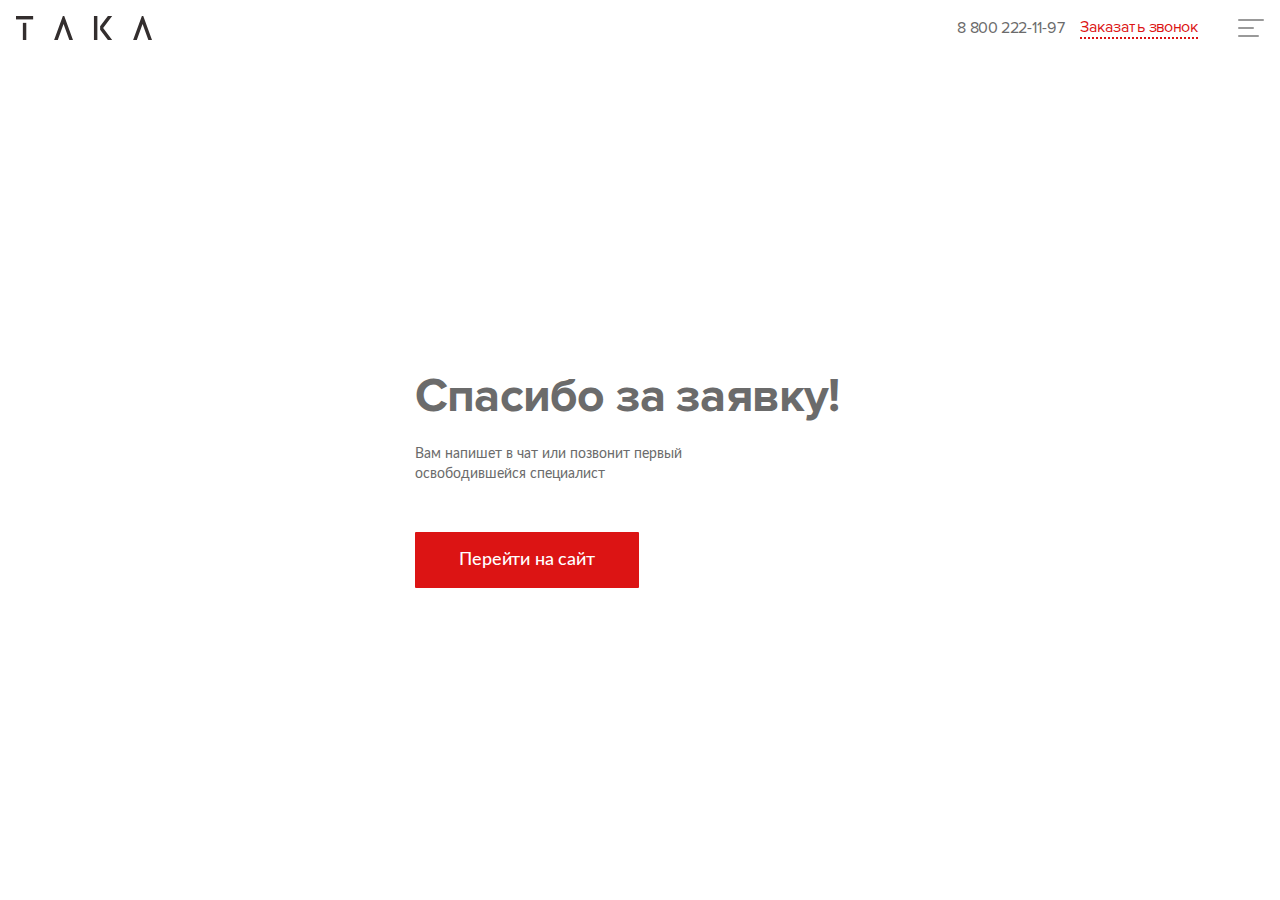
==== thanks.html @ 15d3bf7d "project init" ====
<!DOCTYPE html>
<html lang="ru">

<head>
    <meta charset="utf-8">
    <meta name="viewport" content="width=device-width, initial-scale=1">
    <meta name="csrf-token" content="Ora6ft2cL2SmZJywSyczsuvonUngBzGaqV7rtI1G">
    <title>Trend Pro</title>

    <link rel="icon" href="images/favic.ico"/>

    <link href="css/reset.css" rel="stylesheet">
    <link href="css/fonts.css" rel="stylesheet">
    <link href="css/styles.css" rel="stylesheet">

</head>

<body>
<div class="wrapper">
    <div class="header">
        <div class="header__items header__items--bordered">
            <div class="header__left">
                <a href="#" class="main-logo">
                    <img src="./images/main-logo.svg" alt="main-logo">
                </a>
            </div>
            <div class="app-call header__app-call">
                <a href="#" class="app-call__number">
                    <img class="app-call__number-icon" src="./images/icons/phone.svg" alt="Phone icon">
                    8 800 222-11-97
                </a>
                <div class="app-call__book js-feedback-toggle">
                    <span>Заказать звонок</span>
                </div>
            </div>
            <div class="hamburger">
                <i class="hamburger__icon ">
                    <span></span>
                    <span></span>
                    <span></span>
                </i>
            </div>
            <nav class="header__nav nav">
                <div class="nav__sliders"></div>
                <div class="nav__sliders"></div>
                <div class="nav__sliders"></div>
                <ul class="nav__items">
                    <li class="nav__items_item">
                        <a href="javascript:void(0);" aria-current="page" class="router-link-exact-active router-link-active">Главная</a>
                    </li>
                    <li class="nav__items_item">
                        <a href="javascript:void(0);" class="">Продвижение</a>
                    </li>
                </ul>
            </nav>
        </div>
    </div>
    <div class="success-block container">
        <h1>Спасибо за заявку!</h1>
        <p>Вам напишет в чат или позвонит первый<br> освободившейся специалист</p>
        <a href="https://trend-p.ru/" class="btn">
            Перейти на сайт
        </a>

    </div>
</div>

<script src="js/jquery-3.3.1.min.js"></script>
<script src="js/jquery.mask.min.js"></script>
<script src="js/app.js?v=1.0"></script>
</body>
</html>
---- css/fonts.css ----
@font-face {
    font-family: 'Lato';
    font-weight: 300;
    src: url(../fonts/lato/lato-light.woff) format("woff");
}

@font-face {
    font-family: 'Lato';
    font-weight: 400;
    src: url(../fonts/lato/lato-regular.woff) format("woff");
}

@font-face {
    font-family: 'Lato';
    font-weight: 600;
    src: url(../fonts/lato/lato-medium.woff) format("woff");
}

@font-face {
    font-family: 'Lato';
    font-weight: 700;
    src: url(../fonts/lato/lato-black.woff) format("woff");
}

/* montserrat */
@font-face {
    font-family: 'Proxima Nova';
    font-weight: 300;
    src: url(../fonts/proxima_nova/ProximaNova-Light.woff) format("woff");
}

@font-face {
    font-family: 'Proxima Nova';
    font-weight: 400;
    src: url(../fonts/proxima_nova/ProximaNova-Regular.woff) format("woff");
}

@font-face {
    font-family: 'Proxima Nova';
    font-weight: 700;
    src: url(../fonts/proxima_nova/ProximaNova-Bold.woff) format("woff");
}

@font-face {
    font-family: 'Proxima Nova';
    font-weight: 900;
    src: url(../fonts/proxima_nova/ProximaNova-Extrabld.woff) format("woff");
}
---- css/styles.css ----
:root {
    --main-color: #dc1414;
    --orange: #feba00;
    --container-max-width: 414px;
}

@media (min-width: 768px) {
    :root {
        --container-max-width: 605px;
    }
}

@media (min-width: 1440px) {
    :root {
        --container-max-width: 690px;
    }
}

html, body {
    height: 100%;
}

body {
    font-family: 'Proxima Nova', sans-serif;
    -webkit-font-smoothing: antialiased;
    -moz-osx-font-smoothing: grayscale;
    font-smoothing: antialiased;
    line-height: 1.5;
}

ul {
    padding: 0;
    list-style: none;
}

p {
    font-family: 'Lato', sans-serif;
    font-size: 14px;
    line-height: 20px;
}

@media (min-width: 768px) {
    p {
        font-size: 20px;
        line-height: 32px;
    }
}

@media (min-width: 1440px) {
    p {
        font-size: 24px;
        line-height: 40px;
    }
}

.btn {
    font-family: 'Lato', sans-serif;
    min-width: 224px;
    display: inline-flex;
    align-items: center;
    justify-content: center;
    height: 56px;
    margin-top: 8px;
    border: none;
    color: #fff;
    font-size: 18px;
    letter-spacing: -0.2px;
    background-color: var(--main-color);
    border-radius: 1px;
    position: relative;
    overflow: hidden;
    will-change: background-color;
    transition: background-color 300ms ease-in-out;
    cursor: pointer;
}

@media (min-width: 768px) {
    .btn {
        font-weight: 600;
    }
}

.btn:hover {
    background-color: #a50e0e;
}

.btn:hover:after {
    left: 120%;
}

.btn:after {
    background: #fff;
    content: "";
    height: 9.6875rem;
    left: -4.6875rem;
    opacity: 0.2;
    position: absolute;
    top: -50px;
    transform: rotate(
            35deg
    );
    transition: all 0.6s cubic-bezier(0.19, 1, 0.22, 1);
    width: 3.125rem;
    z-index: 1;
    animation-delay: 0.01s;
    animation-timing-function: ease-in-out;
    animation-name: radiance;
    animation-duration: 2s;
    animation-iteration-count: infinite;
}

.container {
    min-width: 290px;
    width: 100%;
    max-width: var(--container-max-width);
    margin: 0 auto;
    padding-left: 15px;
    padding-right: 15px;
}

.wrapper {
    min-height: 100%;
    display: flex;
    flex-direction: column;
    position: relative;
    width: 100%;
    max-width: 1440px;
    margin: auto;
}

.wrapper.modal-view--open {
    display: none;
}

.content {
    display: flex;
    flex-direction: column;
    flex-grow: 1;
    background-image: url("../images/main-bg.png");
    background-repeat: no-repeat;
    background-position: center;
    background-size: cover;
    margin: auto;
    position: relative;
    width: 100%;
    max-width: 1440px;
    background-color: #000000;
}

.content__inner {
    display: flex;
    flex-direction: column;
    justify-content: center;
    flex-grow: 1;
}

.content h1, .content p {
    color: #fff;
}

.content h1 {
    font-size: 24px;
    letter-spacing: -0.2px;
    line-height: 28px;
    margin-top: 48px;
    margin-bottom: 32px;
}

@media (min-width: 359px) {
    .content h1 {
        font-size: 28px;
        line-height: 30px;
        margin-top: 48px;
    }
}

@media (min-width: 414px) {
    .content h1 {
        font-size: 36px;
        line-height: 40px;
    }

    .content p {
        font-size: 16px;
        line-height: 22px;
    }
}

@media (min-width: 768px) {
    .content h1 {
        font-size: 56px;
        letter-spacing: -0.8px;
        line-height: 64px;
        margin-bottom: 54px;
    }
}

@media (min-width: 1440px) {
    .content h1 {
        font-size: 64px;
        line-height: 72px;
    }
}

/* app-call */
.app-call {
    display: flex;
    flex-direction: column;
    justify-content: center;
    font-size: 12px;
    z-index: 501;
}

.app-call__book {
    display: none;
}

@media (min-width: 359px) {
    .app-call__book {
        display: block;
    }
}

.app-call__book span {
    color: var(--main-color);
    font-size: 14px;
    line-height: 16px;
    letter-spacing: -0.1px;
    cursor: pointer;
    position: relative;
    border-bottom: dotted 0.125rem var(--main-color);
}

.app-call__book:hover {
    opacity: .8;
}

.app-call__number {
    display: inline-flex;
    align-items: center;
    justify-content: center;
    font-size: 16px;
    letter-spacing: -0.4px;
    color: #6b6b6b;
    line-height: 1;
}

.app-call__number-icon {
    margin-right: .5rem;
}

@media (min-width: 359px) {
    .app-call__number {
        display: inline-block;
        line-height: 1.5;
    }

    .app-call__number-icon {
        display: none;
    }
}

@media (min-width: 768px) {
    .app-call {
        flex-direction: row;
        align-items: center;
    }

    .app-call__book span {
        font-size: 16px;
        line-height: 19px;
    }

    .app-call__number {
        margin-right: 15px;
    }
}
/* app-call */


.hamburger {
    display: flex;
    margin-left: auto;
}

@media (min-width: 359px) {
    .hamburger {
        margin-left: 0;
    }
}

.hamburger__icon {
    position: relative;
    width: 1.625rem;
    height: 1.125rem;
    cursor: pointer;
    overflow: hidden;
}

.hamburger__icon span {
    position: absolute;
    left: 0;
    background-color: #999;
    height: .125rem;
    border-radius: .125rem;
    pointer-events: none;
}

.hamburger__icon span:first-of-type {
    top: 0;
    width: 100%;
    transition: transform .2s ease-in-out;
}

.hamburger__icon span:nth-of-type(2) {
    top: 0;
    bottom: 0;
    margin: auto;
    left: 0;
    width: 60%;
    transition: all .3s;
}

.hamburger__icon span:nth-of-type(3) {
    bottom: 0;
    width: 80%;
    transition: all .3s;
}

.hamburger__icon.open span {
    width: 100%;
}

.hamburger__icon.open span:first-of-type {
    transform: translate3d(0,.5rem,0) rotate(
            135deg
    );
}

.hamburger__icon.open span:nth-of-type(2) {
    opacity: 0;
    right: -6.5rem;
    transform: translate3d(-1.625rem,0,0);
    transition: opacity .2s ease-in-out,transform .2s ease-in-out,right 0s ease-in-out .2s;
}

.hamburger__icon.open span:nth-of-type(3) {
    transition: transform .2s ease-in-out;
    transform: translate3d(0,-.5rem,0) rotate(
            -135deg
    );
}

/* header */
.header {
    flex-shrink: 0;
    z-index: 500;
    overflow: hidden;
}

.header__items {
    display: flex;
    align-items: center;
    flex-wrap: wrap;
    position: relative;
    width: 100%;
    padding: 1rem 16px .9375rem;
}

.header__items--bordered {
    border-bottom: 1px solid #999;
}

.header__left {
    display: inline-flex;
    align-items: center;
}

.header__app-call {
    order: 2;
    width: 100%;
    display: flex;
    margin-left: auto;
    padding-top: .9375rem;
    margin-top: 1rem;
    position: relative;
}

.header__app-call:before {
    content: '';
    display: block;
    width: 115%;
    height: 1px;
    background: #999;
    position: absolute;
    top: 0;
    left: -16px;
    right: 0;
}

@media (min-width: 359px) {
    .header__items {
        padding-bottom: 1rem;
    }

    .header__items--bordered {
        border-bottom: none;
    }


    .header__app-call {
        order: 0;
        width: auto;
        margin-left: auto;
        margin-right: 20px;
        padding-top: 0;
        margin-top: 0;
    }

    .header__app-call:before {
        display: none;
    }
}

@media (min-width: 414px) {
    .header__app-call {
        margin-right: 40px;
    }
}


@media (min-width: 1440px) {
    .header__items {
        padding-left: 0;
        padding-right: 0;
    }
}

.header__nav {
    display: flex;
}

.nav {
    z-index: 500;
    top: 4.375rem;
    left: 0;
    right: 0;
    bottom: 0;
    margin: 0;
    align-items: normal;
}

.nav__sliders {
    flex: 1;
    display: flex;
    justify-content: center;
    align-items: center;
    transition: flex .45s;
}

.nav__sliders:nth-child(2) {
    flex:1 0 100%;
    background: transparent;
}

.nav__sliders:nth-child(odd){
    background: #21a4d8;
}

.nav__items {
    display: block;
    font-size: 24px;
    position: absolute;
    z-index: 3;
    top: 0;
    left: 0;
    right: 0;
    bottom: 0;
    transform: translateY(100%);
    transition: transform 0.5s;
    transition-delay:0.5s;
    visibility: hidden;
    overflow-y: auto;
}

.nav__items_item {
    display: flex;
    color: #fff;
    text-align: center;
}

.nav__items_item a {
    color: inherit;
    padding: 5% 0;
    width: 100%;
}

.nav__items_item a.router-link-exact-active {
    color: #21a4d8;
    background-color: #f9f8f7;
}

.nav__items_item a:not(:last-of-type) {
    border-bottom: solid 1px #cccccc;
}

.header.open .nav{
    position: fixed;
}

.header.open .app-call {
    z-index: 1;
}

.header.open .nav__sliders:nth-child(2) {
    flex: 0 0 0%;
}

.header.open .nav__items {
    transform: translateY(0);
    visibility: visible;
    pointer-events: all;
}

@media (min-width: 1024px) {
    .header.open {
        position: relative;
    }

    .header.open .nav {
        position: absolute;
    }

    .nav {
        width: calc(66.66667% - .625rem);
        margin-left: auto;
        margin-right: 4rem;
        position: absolute;
        top: 0;
        align-items: center;
        background-color: #fff;
    }

    .nav__items {
        display: flex;
        flex-direction: row;
        justify-content: flex-end;
        font-size: 1.25rem;
        overflow: visible;
        position: static;
        transform: translateY(0);
    }

    .nav__items_item {
        padding: 0;
        color: #6b6b6b;
    }

    .nav__items_item:not(:last-of-type) {
        border-bottom: none;
        padding-right: .9375rem;
    }

    .nav__items_item a {
        position: relative;
        padding: .3125rem 0;
    }

    .nav__items_item a.router-link-exact-active {
        background-color: initial;
    }
}




/* footer */

.footer {
    flex-shrink: 0;
    color: #d7dbda;
    letter-spacing: -0.1px;
    font-size: 7px;
    line-height: normal;
    margin-top: 8px;
    margin-bottom: 8px;
}

@media (min-width: 414px) {
    .footer {
        font-size: 9px;
    }
}

@media (min-width: 768px) {
    .footer {
        font-size: 14px;
        letter-spacing: -0.17px;
    }
}

.footer a {
    color: inherit;
}
/* form block */

.form {
    --input-line-height: 26px;
    --placeholder-color: #b3adad;
    font-family: 'Lato', sans-serif;
    width: 100%;
    margin-top: 25px;
    margin-bottom: 42px;
}

@media (min-width: 414px) {
    .form {
        margin-top: 35px;
    }
}

@media (min-width: 768px) {
    .form {
        margin-top: 60px;
    }
}

@media (min-width: 1024px) {
    .form {
        margin-bottom: 144px;
    }
}

.form .btn {
    min-width: 100%;
}

.form .input {
    color: #282a29;
    width: 100%;
    height: 56px;
    padding-left: 12px;
    padding-right: 12px;
    border-radius: 1px;
    border: none;
    font-size: 16px;
    font-weight: 400;
    background-color: #fff;
    padding-top: 4px;
}

.form .input::placeholder {
    color: var(--placeholder-color);
    font-size: 16px;
}

.form .input:-ms-input-placeholder {
    color: var(--placeholder-color);
    font-size: 16px;
}

.form .input:-moz-placeholder {
    color: var(--placeholder-color);
    font-size: 16px;
    line-height: 52px;
}

.form .input::-moz-placeholder {
    color: var(--placeholder-color);
    font-size: 16px;
}

.form .input::-ms-input-placeholder {
    color: var(--placeholder-color);
    font-size: 16px;
}

@media (min-width: 359px) {
    .form .input {
        font-size: 18px;
    }

    .form .input::placeholder {
        font-size: 18px;
    }

    .form .input:-ms-input-placeholder {
        font-size: 18px;
    }

    .form .input::-ms-input-placeholder {
        font-size: 18px;
    }
}

@media (min-width: 1440px) {
    .form__input-field {
        width: 60%;
        float: left;
        margin-right: 8px;
    }

    .form .btn {
        min-width: 256px;
        margin-top: 0;
    }
}

.form__btn-close {
    display: inline-block;
    color: #6b6b6b;
    font-size: 18px;
    letter-spacing: -0.2px;
    text-decoration: underline;
    margin-top: 24px;
    cursor: pointer;
}

.form__top {
    display: flex;
    padding-left: 8px;
}

.form__input-field {
    position: relative;
}

.form__input-field.error .input {
    border: 1px solid red;
}

.form-tab-btn {
    width: 41px;
    height: 41px;
    cursor: pointer;
    border: none;
    border-radius: 4px;
    margin: 7px;
    transition: background-color 250ms ease;
    background-repeat: no-repeat;
    background-position: center;
    background-size: 28px;
}

.form-tab-btn.whatsapp {
    background-image: url("../images/icons/wa.svg");
    background-color: #00e676;
}

.form-tab-btn.telegram {
    background-image: url("../images/icons/tlg.svg");
    background-color: #2AABEE;
}

.form-tab-btn.active {
    background-color: #fff;
    width: 56px;
    height: 55px;
    border-radius: 1px 1px 0 0;
    margin: 0;
    background-size: 36px;
}

.form-tab-btn.active.whatsapp {
    background-image: url("../images/icons/wa-active.svg");
}

.form-tab-btn.active.telegram {
    background-image: url("../images/icons/tlg-active.svg");
}


.modal-view {
    display: none;
    padding: .9rem;
    width: 100%;
    position: fixed;
    top: 0;
    bottom: 0;
    left: 0;
    right: 0;
    background: #fff;
    z-index: 10;
    text-align: center;
}

.modal-view .container {
    max-width: 414px;
    padding: 0;
}

.modal-view.modal-view--open {
    display: flex;
    flex-direction: column;
    justify-content: center;
}

.modal-view .modal-view-form {
    display: flex;
    flex-direction: column;
    align-items: center;
    justify-content: center;
}

.modal-view .modal-view-close {
    position: absolute;
    cursor: pointer;
}

.modal-view h1 {
    color: #6b6b6b;
    font-size: 28px;
    font-weight: 700;
    line-height: 38px;
    letter-spacing: -0.3px;
}

@media (min-width: 359px) {
    .modal-view h1 {
        font-size: 32px;
        line-height: 40px;
    }
}

.modal-view .modal-view-close {
    top: 20px;
    right: 20px;
}

.modal-view__form {
    --placeholder-color: #6b6b6b;
    margin-top: 40px;
    margin-bottom: 0;
}

.modal-view__form .input {
    border: 1px solid #d7dbda;
    background-color: #eeeeee;
    text-align: center;
}

.modal-view__form .input::placeholder {
    color: var(--placeholder-color);
}

.modal-view__form .input:-ms-input-placeholder {
    color: var(--placeholder-color);
}

.modal-view__form .input:-moz-placeholder {
    color: var(--placeholder-color);
}

.modal-view__form .input::-moz-placeholder {
    color: var(--placeholder-color);
}

.modal-view__form .input::-ms-input-placeholder {
    color: var(--placeholder-color);
}

@media (min-width: 1440px) {
    .modal-view__form .form__input-field {
        width: 100%;
        float: none;
        margin-right: 0;
    }

    .modal-view__form .btn {
        min-width: 100%;
        margin-top: 8px;
    }
}

/* success block */

.success-block {
    flex-grow: 1;
    color: #6b6b6b;
    display: flex;
    flex-direction: column;
    align-items: flex-start;
    justify-content: center;
    height: 100%;
}

.success-block.container {
    max-width: 414px;
}


@media (min-width: 768px) {
    .success-block.container {
        max-width: 480px;
    }
}

.success-block p {
    font-size: 14px;
    font-weight: 400;
    line-height: 20px;
}

.success-block h1 {
    font-size: 29px;
    font-weight: 700;
    letter-spacing: -0.8px;
    line-height: 35px;
    margin-bottom: 20px;
}

.success-block .btn {
    margin-top: 34px;
}

@media (min-width: 359px) {
    .success-block h1 {
        font-size: 32px;
        line-height: 40px;
    }
}

@media (min-width: 768px) {
    .success-block {
        padding-left: 15px;
    }

    .success-block h1 {
        font-size: 48px;
        font-weight: 700;
        letter-spacing: -0.8px;
        line-height: 56px;
    }



    .success-block .btn {
        margin-top: 48px;
    }
}

/* error block */
.error_wrapper {
    position: relative;
    width: 100%;
    max-width: 25.875rem;
}

.error_alert {
    font-size: 10px;
    text-transform: uppercase;
    color: red;
    position: absolute;
    z-index: 10;
    background-color: #fff;
    right: .5rem;
    bottom: -4px;
    padding: 3px;
    line-height: 8px;
    border-radius: 1px;
    border: 1px solid red;
}

@keyframes radiance {
    0% {
        left: -30px;
        margin-left: 0;
    }

    30% {
        left: 110%;
        margin-left: 80px;
    }

    100% {
        left: 110%;
        margin-left: 80px;
    }
}
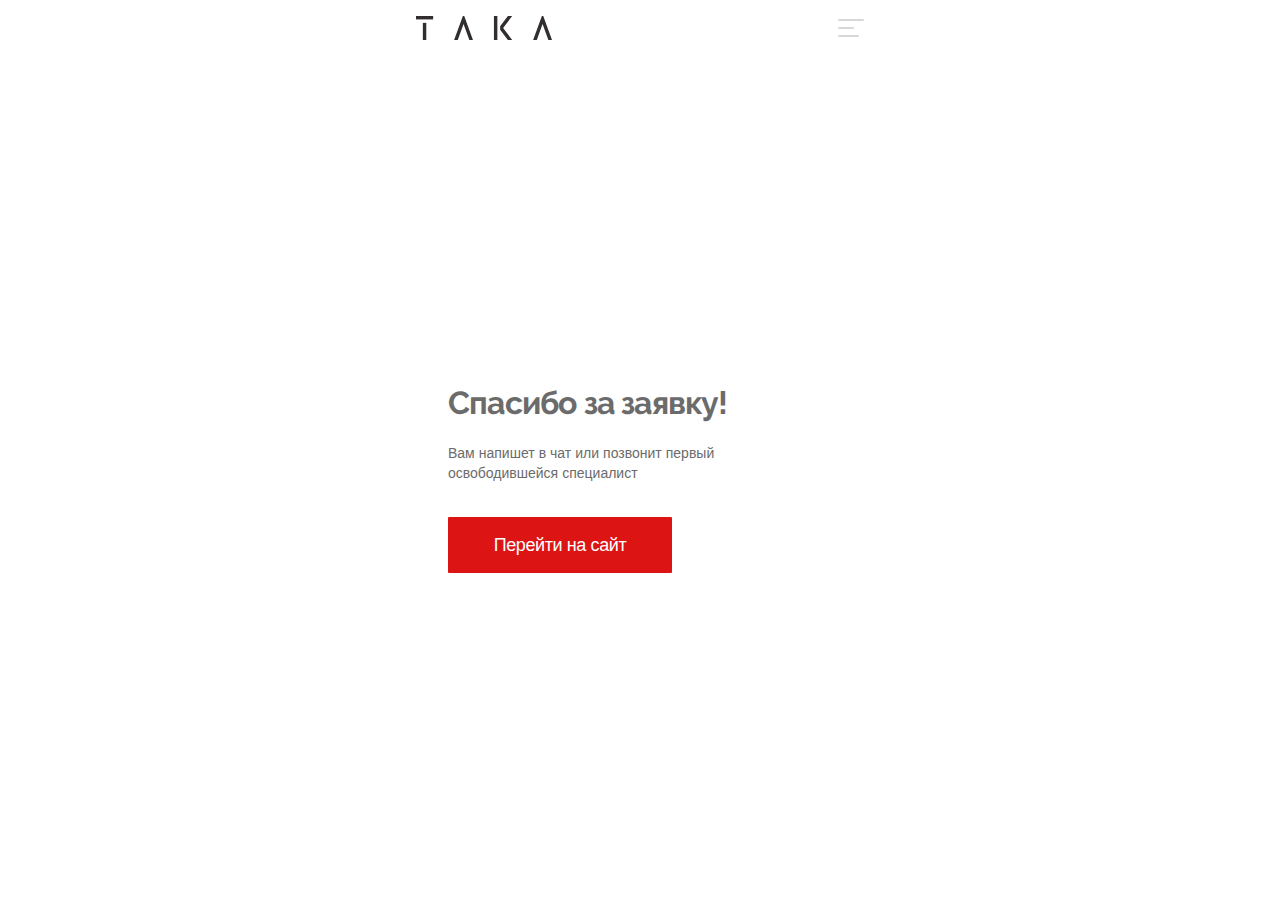
==== commit c316bb5b: "modal structure and style changes" ====
--- a/thanks.html
+++ b/thanks.html
@@ -18,20 +18,11 @@
 <body>
 <div class="wrapper">
     <div class="header">
-        <div class="header__items header__items--bordered">
+        <div class="header__items">
             <div class="header__left">
                 <a href="#" class="main-logo">
                     <img src="./images/main-logo.svg" alt="main-logo">
                 </a>
-            </div>
-            <div class="app-call header__app-call">
-                <a href="#" class="app-call__number">
-                    <img class="app-call__number-icon" src="./images/icons/phone.svg" alt="Phone icon">
-                    8 800 222-11-97
-                </a>
-                <div class="app-call__book js-feedback-toggle">
-                    <span>Заказать звонок</span>
-                </div>
             </div>
             <div class="hamburger">
                 <i class="hamburger__icon ">
@@ -40,19 +31,6 @@
                     <span></span>
                 </i>
             </div>
-            <nav class="header__nav nav">
-                <div class="nav__sliders"></div>
-                <div class="nav__sliders"></div>
-                <div class="nav__sliders"></div>
-                <ul class="nav__items">
-                    <li class="nav__items_item">
-                        <a href="javascript:void(0);" aria-current="page" class="router-link-exact-active router-link-active">Главная</a>
-                    </li>
-                    <li class="nav__items_item">
-                        <a href="javascript:void(0);" class="">Продвижение</a>
-                    </li>
-                </ul>
-            </nav>
         </div>
     </div>
     <div class="success-block container">
--- a/css/fonts.css
+++ b/css/fonts.css
@@ -1,48 +1,51 @@
 @font-face {
-    font-family: 'Lato';
-    font-weight: 300;
-    src: url(../fonts/lato/lato-light.woff) format("woff");
+    font-family: 'Raleway';
+    font-weight: 400;
+    src: url(../fonts/raleway/Raleway-Regular.woff) format('woff');
 }
 
 @font-face {
-    font-family: 'Lato';
+    font-family: 'Raleway';
     font-weight: 400;
-    src: url(../fonts/lato/lato-regular.woff) format("woff");
+    font-style: italic;
+    src: url(../fonts/raleway/Raleway-Italic.woff) format('woff');
 }
 
 @font-face {
-    font-family: 'Lato';
-    font-weight: 600;
-    src: url(../fonts/lato/lato-medium.woff) format("woff");
+    font-family: 'Raleway';
+    font-weight: 500;
+    src: url(../fonts/raleway/Raleway-SemiBold.woff) format('woff');
 }
 
 @font-face {
-    font-family: 'Lato';
-    font-weight: 700;
-    src: url(../fonts/lato/lato-black.woff) format("woff");
-}
-
-/* montserrat */
-@font-face {
-    font-family: 'Proxima Nova';
-    font-weight: 300;
-    src: url(../fonts/proxima_nova/ProximaNova-Light.woff) format("woff");
+    font-family: 'Raleway';
+    font-weight: 500;
+    font-style: italic;
+    src: url(../fonts/raleway/Raleway-SemiBoldItalic.woff) format('woff');
 }
 
 @font-face {
-    font-family: 'Proxima Nova';
-    font-weight: 400;
-    src: url(../fonts/proxima_nova/ProximaNova-Regular.woff) format("woff");
+    font-family: 'Raleway';
+    font-weight: 700;
+    src: url(../fonts/raleway/Raleway-Bold.woff) format('woff');
 }
 
 @font-face {
-    font-family: 'Proxima Nova';
+    font-family: 'Raleway';
     font-weight: 700;
-    src: url(../fonts/proxima_nova/ProximaNova-Bold.woff) format("woff");
+    font-style: italic;
+    src: url(../fonts/raleway/Raleway-BoldItalic.woff) format('woff');
 }
 
 @font-face {
-    font-family: 'Proxima Nova';
-    font-weight: 900;
-    src: url(../fonts/proxima_nova/ProximaNova-Extrabld.woff) format("woff");
+    font-family: 'Raleway';
+    font-weight: 800;
+    src: url(../fonts/raleway/Raleway-ExtraBold.woff) format('woff');
+}
+
+@font-face {
+    font-family: 'Raleway';
+    font-weight: 800;
+    font-style: italic;
+    src: url(../fonts/raleway/Raleway-ExtraBoldItalic.woff) format('woff');
 }--- a/css/styles.css
+++ b/css/styles.css
@@ -1,10 +1,10 @@
 :root {
     --main-color: #dc1414;
     --orange: #feba00;
-    --container-max-width: 414px;
-}
-
-@media (min-width: 768px) {
+    --container-max-width: 480px;
+}
+
+/*@media (min-width: 768px) {
     :root {
         --container-max-width: 605px;
     }
@@ -14,14 +14,18 @@
     :root {
         --container-max-width: 690px;
     }
-}
+}*/
 
 html, body {
     height: 100%;
 }
 
+* {
+    font-variant-numeric: lining-nums;
+}
+
 body {
-    font-family: 'Proxima Nova', sans-serif;
+    font-family: 'Raleway', sans-serif;
     -webkit-font-smoothing: antialiased;
     -moz-osx-font-smoothing: grayscale;
     font-smoothing: antialiased;
@@ -34,12 +38,11 @@
 }
 
 p {
-    font-family: 'Lato', sans-serif;
     font-size: 14px;
     line-height: 20px;
 }
 
-@media (min-width: 768px) {
+/*@media (min-width: 768px) {
     p {
         font-size: 20px;
         line-height: 32px;
@@ -51,20 +54,19 @@
         font-size: 24px;
         line-height: 40px;
     }
-}
+}*/
 
 .btn {
-    font-family: 'Lato', sans-serif;
     min-width: 224px;
     display: inline-flex;
     align-items: center;
     justify-content: center;
     height: 56px;
-    margin-top: 8px;
+    margin-top: 16px;
     border: none;
     color: #fff;
     font-size: 18px;
-    letter-spacing: -0.2px;
+    letter-spacing: -0.4px;
     background-color: var(--main-color);
     border-radius: 1px;
     position: relative;
@@ -74,11 +76,11 @@
     cursor: pointer;
 }
 
-@media (min-width: 768px) {
+/*@media (min-width: 768px) {
     .btn {
         font-weight: 600;
     }
-}
+}*/
 
 .btn:hover {
     background-color: #a50e0e;
@@ -109,10 +111,15 @@
     animation-iteration-count: infinite;
 }
 
+.link-to-company img {
+    display: inline-block;
+    vertical-align: bottom;
+    margin-left: 5px;
+}
+
 .container {
     min-width: 290px;
     width: 100%;
-    max-width: var(--container-max-width);
     margin: 0 auto;
     padding-left: 15px;
     padding-right: 15px;
@@ -124,7 +131,7 @@
     flex-direction: column;
     position: relative;
     width: 100%;
-    max-width: 1440px;
+    max-width: var(--container-max-width);
     margin: auto;
 }
 
@@ -161,22 +168,31 @@
 .content h1 {
     font-size: 24px;
     letter-spacing: -0.2px;
-    line-height: 28px;
+    line-height: 30px;
     margin-top: 48px;
-    margin-bottom: 32px;
-}
-
-@media (min-width: 359px) {
+    margin-bottom: 18px;
+    color: #f3f2f2;
+}
+
+.content h4 {
+    color: #f7f5f5;
+    font-size: 12px;
+    font-weight: 500;
+    letter-spacing: 8px;
+    text-transform: uppercase;
+    margin-top: 24px;
+}
+
+@media (min-width: 375px) {
     .content h1 {
         font-size: 28px;
-        line-height: 30px;
-        margin-top: 48px;
+        line-height: 34px;
     }
 }
 
 @media (min-width: 414px) {
     .content h1 {
-        font-size: 36px;
+        font-size: 32px;
         line-height: 40px;
     }
 
@@ -186,7 +202,7 @@
     }
 }
 
-@media (min-width: 768px) {
+/*@media (min-width: 768px) {
     .content h1 {
         font-size: 56px;
         letter-spacing: -0.8px;
@@ -200,7 +216,7 @@
         font-size: 64px;
         line-height: 72px;
     }
-}
+}*/
 
 /* app-call */
 .app-call {
@@ -260,7 +276,7 @@
     }
 }
 
-@media (min-width: 768px) {
+/*@media (min-width: 768px) {
     .app-call {
         flex-direction: row;
         align-items: center;
@@ -274,7 +290,7 @@
     .app-call__number {
         margin-right: 15px;
     }
-}
+}*/
 /* app-call */
 
 
@@ -283,11 +299,11 @@
     margin-left: auto;
 }
 
-@media (min-width: 359px) {
+/*@media (min-width: 359px) {
     .hamburger {
         margin-left: 0;
     }
-}
+}*/
 
 .hamburger__icon {
     position: relative;
@@ -300,7 +316,7 @@
 .hamburger__icon span {
     position: absolute;
     left: 0;
-    background-color: #999;
+    background-color: #d9d7d7;
     height: .125rem;
     border-radius: .125rem;
     pointer-events: none;
@@ -365,10 +381,6 @@
     position: relative;
     width: 100%;
     padding: 1rem 16px .9375rem;
-}
-
-.header__items--bordered {
-    border-bottom: 1px solid #999;
 }
 
 .header__left {
@@ -399,15 +411,6 @@
 }
 
 @media (min-width: 359px) {
-    .header__items {
-        padding-bottom: 1rem;
-    }
-
-    .header__items--bordered {
-        border-bottom: none;
-    }
-
-
     .header__app-call {
         order: 0;
         width: auto;
@@ -429,150 +432,12 @@
 }
 
 
-@media (min-width: 1440px) {
+/*@media (min-width: 1440px) {
     .header__items {
         padding-left: 0;
         padding-right: 0;
     }
-}
-
-.header__nav {
-    display: flex;
-}
-
-.nav {
-    z-index: 500;
-    top: 4.375rem;
-    left: 0;
-    right: 0;
-    bottom: 0;
-    margin: 0;
-    align-items: normal;
-}
-
-.nav__sliders {
-    flex: 1;
-    display: flex;
-    justify-content: center;
-    align-items: center;
-    transition: flex .45s;
-}
-
-.nav__sliders:nth-child(2) {
-    flex:1 0 100%;
-    background: transparent;
-}
-
-.nav__sliders:nth-child(odd){
-    background: #21a4d8;
-}
-
-.nav__items {
-    display: block;
-    font-size: 24px;
-    position: absolute;
-    z-index: 3;
-    top: 0;
-    left: 0;
-    right: 0;
-    bottom: 0;
-    transform: translateY(100%);
-    transition: transform 0.5s;
-    transition-delay:0.5s;
-    visibility: hidden;
-    overflow-y: auto;
-}
-
-.nav__items_item {
-    display: flex;
-    color: #fff;
-    text-align: center;
-}
-
-.nav__items_item a {
-    color: inherit;
-    padding: 5% 0;
-    width: 100%;
-}
-
-.nav__items_item a.router-link-exact-active {
-    color: #21a4d8;
-    background-color: #f9f8f7;
-}
-
-.nav__items_item a:not(:last-of-type) {
-    border-bottom: solid 1px #cccccc;
-}
-
-.header.open .nav{
-    position: fixed;
-}
-
-.header.open .app-call {
-    z-index: 1;
-}
-
-.header.open .nav__sliders:nth-child(2) {
-    flex: 0 0 0%;
-}
-
-.header.open .nav__items {
-    transform: translateY(0);
-    visibility: visible;
-    pointer-events: all;
-}
-
-@media (min-width: 1024px) {
-    .header.open {
-        position: relative;
-    }
-
-    .header.open .nav {
-        position: absolute;
-    }
-
-    .nav {
-        width: calc(66.66667% - .625rem);
-        margin-left: auto;
-        margin-right: 4rem;
-        position: absolute;
-        top: 0;
-        align-items: center;
-        background-color: #fff;
-    }
-
-    .nav__items {
-        display: flex;
-        flex-direction: row;
-        justify-content: flex-end;
-        font-size: 1.25rem;
-        overflow: visible;
-        position: static;
-        transform: translateY(0);
-    }
-
-    .nav__items_item {
-        padding: 0;
-        color: #6b6b6b;
-    }
-
-    .nav__items_item:not(:last-of-type) {
-        border-bottom: none;
-        padding-right: .9375rem;
-    }
-
-    .nav__items_item a {
-        position: relative;
-        padding: .3125rem 0;
-    }
-
-    .nav__items_item a.router-link-exact-active {
-        background-color: initial;
-    }
-}
-
-
-
+}*/
 
 /* footer */
 
@@ -592,12 +457,12 @@
     }
 }
 
-@media (min-width: 768px) {
+/*@media (min-width: 768px) {
     .footer {
         font-size: 14px;
         letter-spacing: -0.17px;
     }
-}
+}*/
 
 .footer a {
     color: inherit;
@@ -607,10 +472,9 @@
 .form {
     --input-line-height: 26px;
     --placeholder-color: #b3adad;
-    font-family: 'Lato', sans-serif;
-    width: 100%;
-    margin-top: 25px;
-    margin-bottom: 42px;
+    width: 100%;
+    margin-top: 26px;
+    margin-bottom: 32px;
 }
 
 @media (min-width: 414px) {
@@ -619,7 +483,7 @@
     }
 }
 
-@media (min-width: 768px) {
+/*@media (min-width: 768px) {
     .form {
         margin-top: 60px;
     }
@@ -629,7 +493,7 @@
     .form {
         margin-bottom: 144px;
     }
-}
+}*/
 
 .form .btn {
     min-width: 100%;
@@ -646,7 +510,6 @@
     font-size: 16px;
     font-weight: 400;
     background-color: #fff;
-    padding-top: 4px;
 }
 
 .form .input::placeholder {
@@ -693,7 +556,7 @@
     }
 }
 
-@media (min-width: 1440px) {
+/*@media (min-width: 1440px) {
     .form__input-field {
         width: 60%;
         float: left;
@@ -704,7 +567,7 @@
         min-width: 256px;
         margin-top: 0;
     }
-}
+}*/
 
 .form__btn-close {
     display: inline-block;
@@ -734,22 +597,20 @@
     height: 41px;
     cursor: pointer;
     border: none;
-    border-radius: 4px;
+    border-radius: 1px;
     margin: 7px;
-    transition: background-color 250ms ease;
     background-repeat: no-repeat;
     background-position: center;
     background-size: 28px;
+    background-color: #999999;
 }
 
 .form-tab-btn.whatsapp {
     background-image: url("../images/icons/wa.svg");
-    background-color: #00e676;
 }
 
 .form-tab-btn.telegram {
     background-image: url("../images/icons/tlg.svg");
-    background-color: #2AABEE;
 }
 
 .form-tab-btn.active {
@@ -769,107 +630,117 @@
     background-image: url("../images/icons/tlg-active.svg");
 }
 
+/* catalog-tabs */
+.catalog-tabs {
+    margin-bottom: 24px;
+}
+
+/* catalog-tab */
+.catalog-tabs__top {
+    display: flex;
+}
+
+.catalog-tabs__content {
+    background-color: #f7f5f5;
+    padding: 24px 38px 46px;
+}
+
+.catalog-tab {
+    color: #332e2e;
+    padding: 8px 36px;
+    flex: 1 0 0;
+    font-size: 16px;
+    line-height: 24px;
+    border: none;
+}
+
+.catalog-tab--active {
+    background-color: #f7f5f5;
+}
+
+/* catalog-list */
+.catalog-list {
+    display: none;
+}
+
+.catalog-list li:not(:last-of-type){
+    margin-bottom: 10px;
+}
+
+.catalog-list li a {
+    color: #332e2e;
+}
+
+.catalog-list--active {
+    display: block;
+}
+
+/* social icons */
+.social-icons {
+    display: flex;
+}
+
+.social-icons__item:not(:last-of-type) {
+    margin-right: 32px;
+}
+
+/* consultant */
+.consultant {
+    width: 61px;
+    height: 61px;
+    border: 2px solid #d91646;
+    padding: 1px;
+    border-radius: 100%;
+    background: url("../images/consultant.png") center no-repeat;
+}
 
 .modal-view {
-    display: none;
-    padding: .9rem;
-    width: 100%;
-    position: fixed;
-    top: 0;
+    display: flex;
+    align-items: center;
+    width: 100%;
+    position: absolute;
+    top: 50px;
     bottom: 0;
     left: 0;
     right: 0;
     background: #fff;
+    z-index: -1;
+    color: #332e2e;
+    padding-top: 26px;
+    opacity: 0;
+    transform: translateX(-40%);
+    transition: opacity 176ms ease-out, transform 450ms ease;
+}
+
+.modal-view.modal-view--open {
+    opacity: 1;
+    transform: translateX(0);
     z-index: 10;
-    text-align: center;
-}
-
-.modal-view .container {
-    max-width: 414px;
-    padding: 0;
-}
-
-.modal-view.modal-view--open {
-    display: flex;
-    flex-direction: column;
-    justify-content: center;
-}
-
-.modal-view .modal-view-form {
-    display: flex;
-    flex-direction: column;
-    align-items: center;
-    justify-content: center;
-}
-
-.modal-view .modal-view-close {
-    position: absolute;
-    cursor: pointer;
+}
+
+.modal-view__bottom {
+    display: flex;
+    justify-content: space-between;
 }
 
 .modal-view h1 {
-    color: #6b6b6b;
-    font-size: 28px;
-    font-weight: 700;
-    line-height: 38px;
+    color: #332e2e;
+    font-size: 18px;
+    font-style: normal;
+    line-height: 22px;
+    margin-bottom: 18px;
+}
+
+.modal-view p {
+    font-size: 18px;
+    font-weight: 400;
+    font-style: normal;
     letter-spacing: -0.3px;
-}
-
-@media (min-width: 359px) {
-    .modal-view h1 {
-        font-size: 32px;
-        line-height: 40px;
-    }
-}
-
-.modal-view .modal-view-close {
-    top: 20px;
-    right: 20px;
-}
-
-.modal-view__form {
-    --placeholder-color: #6b6b6b;
-    margin-top: 40px;
-    margin-bottom: 0;
-}
-
-.modal-view__form .input {
-    border: 1px solid #d7dbda;
-    background-color: #eeeeee;
-    text-align: center;
-}
-
-.modal-view__form .input::placeholder {
-    color: var(--placeholder-color);
-}
-
-.modal-view__form .input:-ms-input-placeholder {
-    color: var(--placeholder-color);
-}
-
-.modal-view__form .input:-moz-placeholder {
-    color: var(--placeholder-color);
-}
-
-.modal-view__form .input::-moz-placeholder {
-    color: var(--placeholder-color);
-}
-
-.modal-view__form .input::-ms-input-placeholder {
-    color: var(--placeholder-color);
-}
-
-@media (min-width: 1440px) {
-    .modal-view__form .form__input-field {
-        width: 100%;
-        float: none;
-        margin-right: 0;
-    }
-
-    .modal-view__form .btn {
-        min-width: 100%;
-        margin-top: 8px;
-    }
+    line-height: 26px;
+}
+
+.modal-view .consultant {
+    margin-top: -20px;
 }
 
 /* success block */
@@ -889,11 +760,11 @@
 }
 
 
-@media (min-width: 768px) {
+/*@media (min-width: 768px) {
     .success-block.container {
         max-width: 480px;
     }
-}
+}*/
 
 .success-block p {
     font-size: 14px;
@@ -920,7 +791,7 @@
     }
 }
 
-@media (min-width: 768px) {
+/*@media (min-width: 768px) {
     .success-block {
         padding-left: 15px;
     }
@@ -937,7 +808,7 @@
     .success-block .btn {
         margin-top: 48px;
     }
-}
+}*/
 
 /* error block */
 .error_wrapper {
@@ -954,7 +825,7 @@
     z-index: 10;
     background-color: #fff;
     right: .5rem;
-    bottom: -4px;
+    bottom: -8px;
     padding: 3px;
     line-height: 8px;
     border-radius: 1px;
